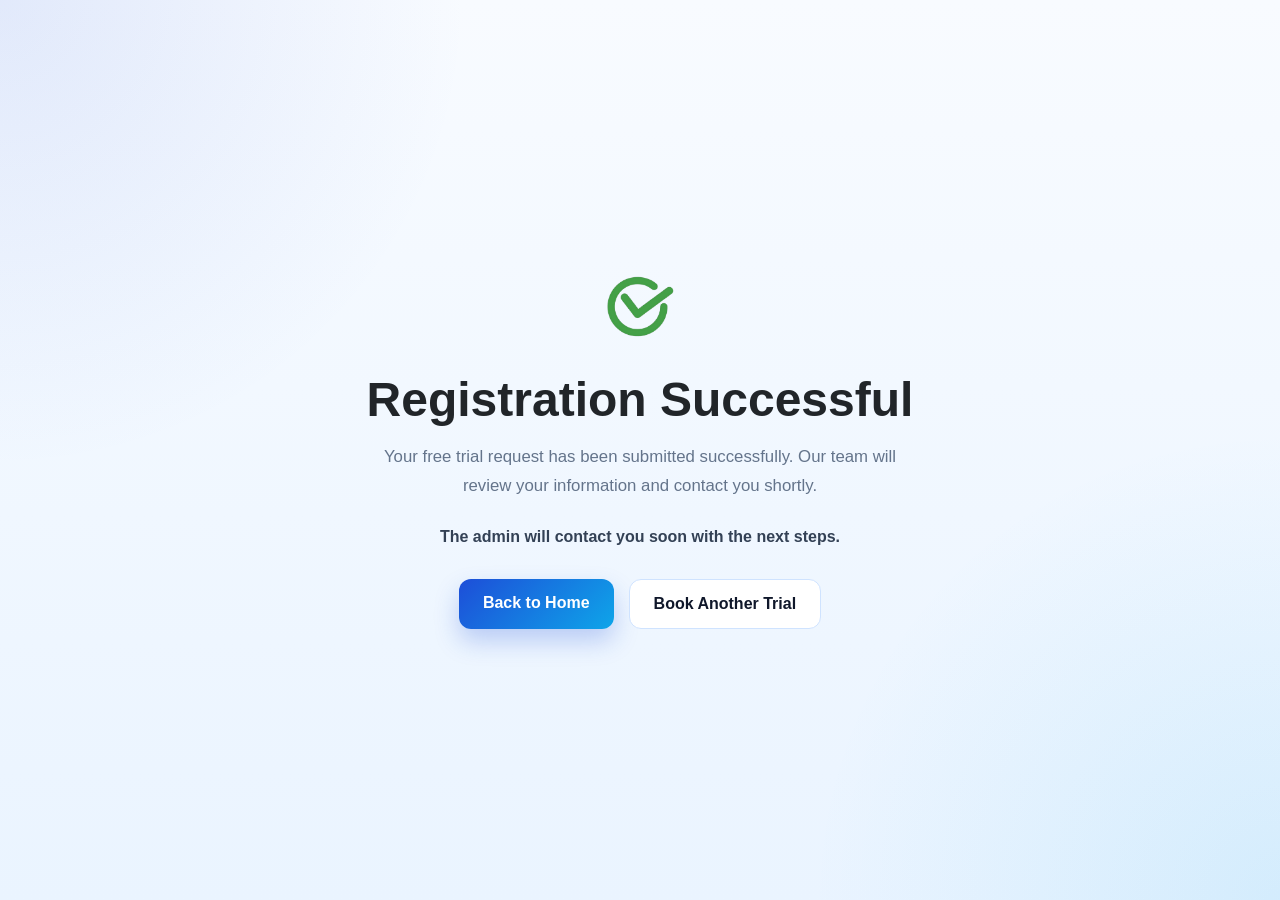
==== trial_success.html @ 9f7b772f "add new file and updated file" ====
<!DOCTYPE html>
<html lang="en">
<head>
  <meta charset="UTF-8" />
  <meta name="viewport" content="width=device-width, initial-scale=1.0" />
  <title>Success | JuniorCode</title>

  <link href="https://cdn.jsdelivr.net/npm/bootstrap@5.3.3/dist/css/bootstrap.min.css" rel="stylesheet" />

  <style>
    :root {
      --primary: #1d4ed8;
      --secondary: #0ea5e9;
      --dark: #0f172a;
      --muted: #64748b;
    }

    body {
      margin: 0;
      height: 100vh;
      font-family: Arial, Helvetica, sans-serif;
      background:
        radial-gradient(circle at top left, rgba(29,78,216,0.1), transparent 30%),
        radial-gradient(circle at bottom right, rgba(14,165,233,0.1), transparent 30%),
        linear-gradient(180deg, #f8fbff, #eaf4ff);
      display: flex;
      align-items: center;
      justify-content: center;
    }

    .success-container {
      text-align: center;
      max-width: 600px;
      padding: 20px;
    }

    
    .check-icon {
      width: 80px;
      height: 80px;
      object-fit: contain;
      display: block;
      margin: 0 auto 20px;
    }

    h1 {
      font-size: clamp(2rem, 4vw, 3rem);
      font-weight: 900;
      margin-bottom: 15px;
    }

    .subtitle {
      color: var(--muted);
      font-size: 1.05rem;
      line-height: 1.7;
      margin-bottom: 25px;
    }

    .info {
      margin-bottom: 30px;
      font-weight: 600;
      color: #334155;
    }
    .title {
       font-size: clamp(1.8rem, 4vw, 3rem);
       font-weight: 900;
       margin-bottom: 15px;
}
    .buttons {
      display: flex;
      gap: 15px;
      justify-content: center;
      flex-wrap: wrap;
      white-space: nowrap;
    }

    .btn-main {
      background: linear-gradient(135deg, var(--primary), var(--secondary));
      border: none;
      color: white;
      padding: 12px 24px;
      border-radius: 12px;
      font-weight: 800;
      text-decoration: none;
      box-shadow: 0 12px 25px rgba(29,78,216,0.25);
    }

    .btn-outline {
      border: 1.5px solid #cfe3ff;
      padding: 12px 24px;
      border-radius: 12px;
      font-weight: 800;
      text-decoration: none;
      color: var(--dark);
      background: white;
    }

    .btn-main:hover,
    .btn-outline:hover {
      transform: translateY(-2px);
    }

  </style>
</head>

<body>

  <div class="success-container">

    <!-- ✅ Small Check Icon -->
    <img src="images/check-logo.png" class="check-icon" alt="success" />

    <!-- ✅ Title -->
    <h1 class="title">Registration Successful</h1>

    <!-- ✅ Subtitle -->
    <p class="subtitle">
      Your free trial request has been submitted successfully.  
      Our team will review your information and contact you shortly.
    </p>

    <!-- ✅ Info -->
    <div class="info">
      The admin will contact you soon with the next steps.
    </div>

    <!-- ✅ Buttons -->
    <div class="buttons">
      <a href="index.html" class="btn-main">Back to Home</a>
      <a href="index.html#trial" class="btn-outline">Book Another Trial</a>
    </div>

  </div>

</body>
</html>
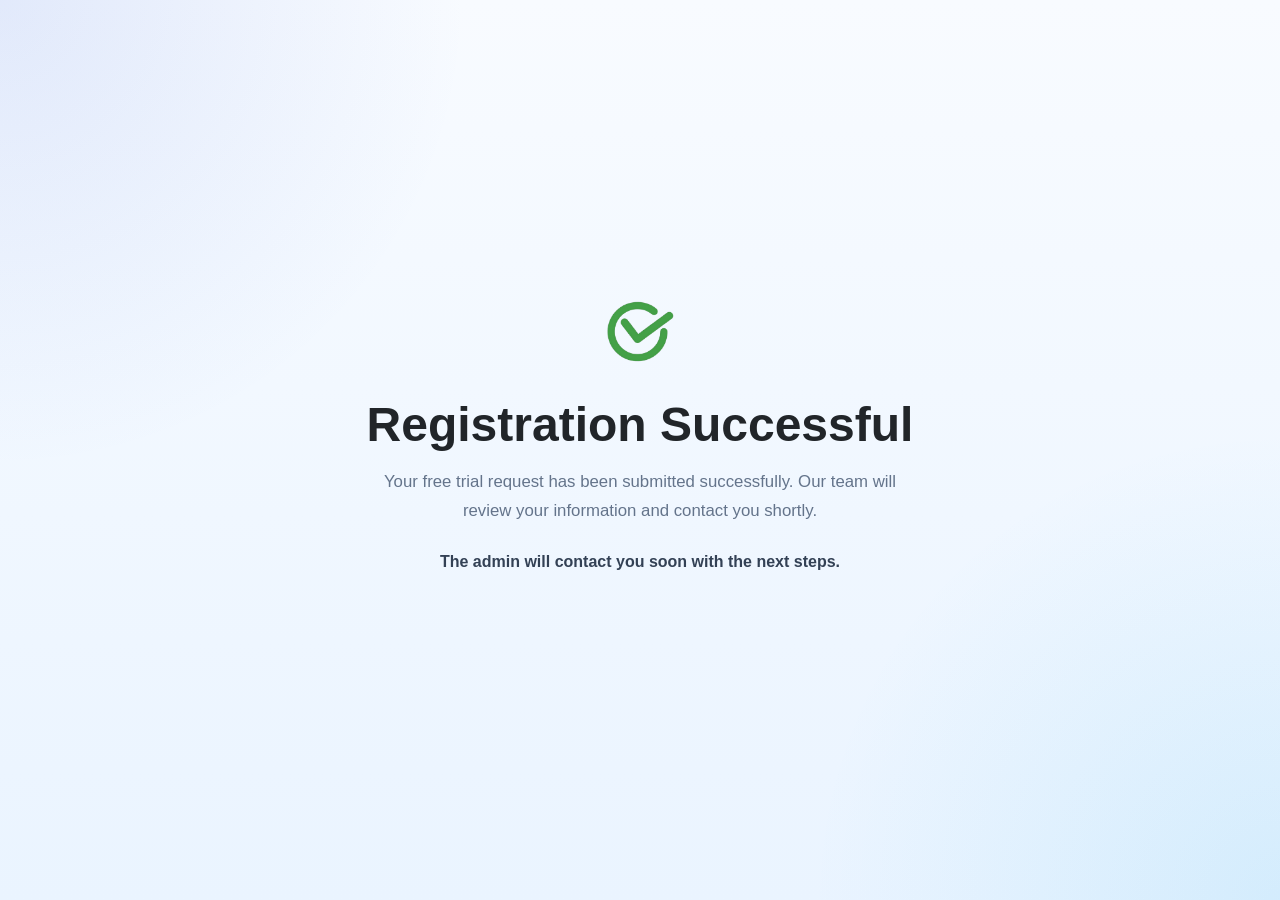
==== commit 32fcdefe: "Add notification system for teachers with UI and backend support - Implemented notification bell in " ====
--- a/trial_success.html
+++ b/trial_success.html
@@ -124,11 +124,6 @@
       The admin will contact you soon with the next steps.
     </div>
 
-    <!-- ✅ Buttons -->
-    <div class="buttons">
-      <a href="index.html" class="btn-main">Back to Home</a>
-      <a href="index.html#trial" class="btn-outline">Book Another Trial</a>
-    </div>
 
   </div>
 
